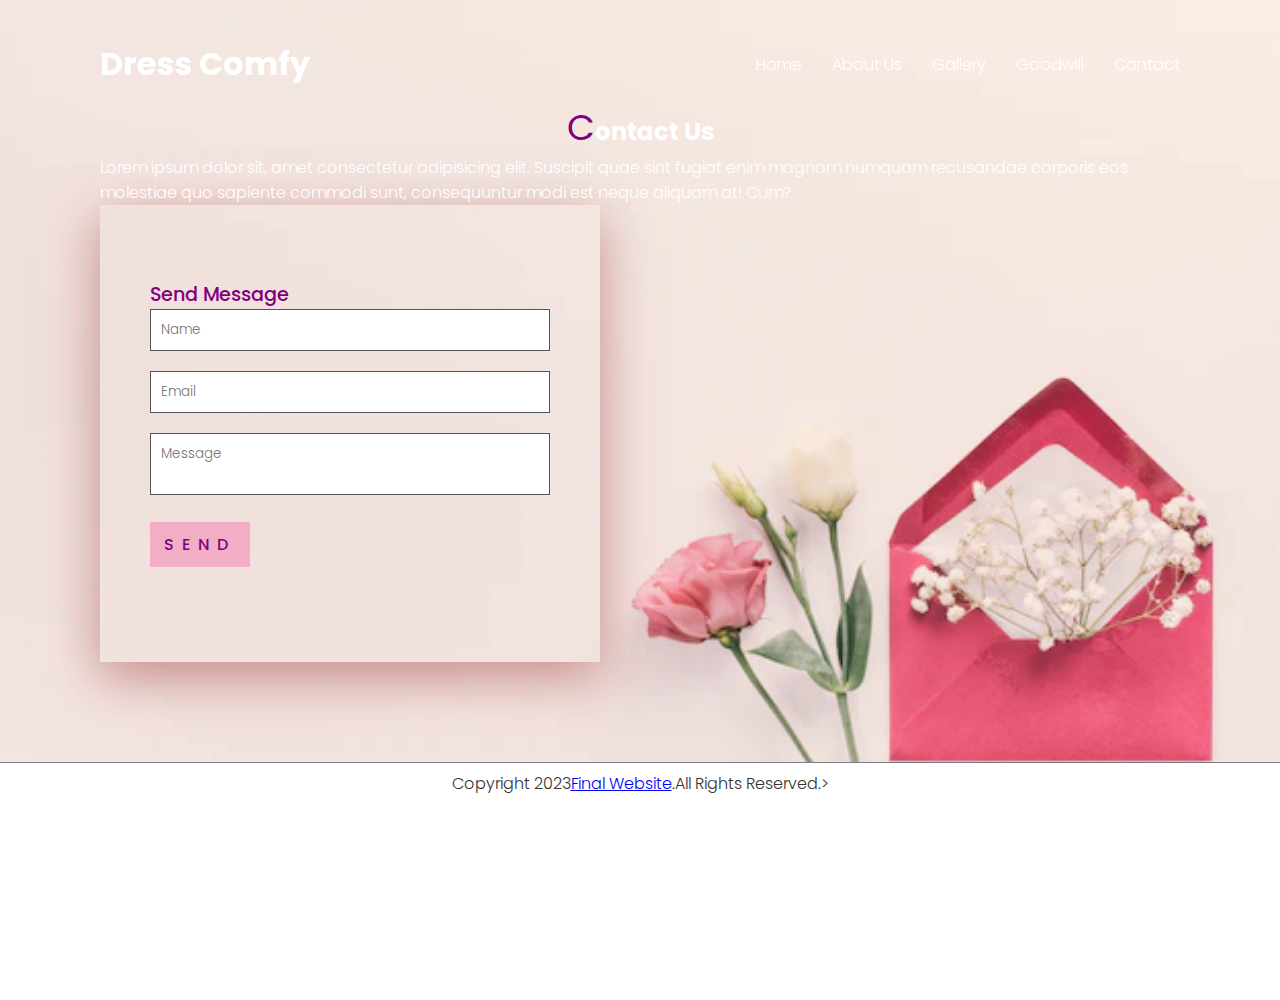
==== contact.html @ 8d46c1ac "Files Added and Modified" ====
<!DOCTYPE html>
<html lang="en">
<head>
    <meta charset="UTF-8">
    <meta http-equiv="X-UA-Compatible" content="IE=edge">
    <meta name="viewport" content="width=device-width, initial-scale=1.0">
    <title>Dressing Website</title>
    <link rel="stylesheet" href="styles.css"> 
</head>
<body>
  
    <header>
        <a href="#" class="logo">Dress Comfy</a>
       
        <nav>
        <ul class="navigation">
          <li><a href="file:///C:/Users/Admin/Desktop/Website/index.html">Home</a></li>
          <li><a href="#About"><span>A</span>bout Us</a></li>
          <li><a href="#gallery">Gallery</a></li>
          <li><a href="#Goodwill">Goodwill</a></li>
          <li><a href="#contact">Contact</a></li>
        </ul>
      </nav>
        
      </header>
      
    <section class="contact" id="contact">
        <div class="title white">
          <h2 class="titleText"><span>C</span>ontact Us</h2>
          <p>Lorem ipsum dolor sit, amet consectetur adipisicing elit. Suscipit quae sint fugiat enim magnam numquam recusandae corporis eos molestiae quo sapiente commodi sunt, consequuntur modi est neque aliquam at! Cum?</p>
        </div>
        <div class="contactForm">
        <h3>Send Message</h3>
        <div class="inputBox">
          <input type="text" placeholder="Name">
        </div>
        <div class="inputBox">
          <input type="text" placeholder="Email">
        </div>
        <div class="inputBox">
          <textarea placeholder="Message"></textarea>
        </div>
        <div class="inputBox">
          <input type="submit" value="Send"></textarea>
        </div>
      </div>
        </div>
      </section>
      <div class="copyrightText">
        <p>Copyright 2023<a href="#">Final Website</a>.All Rights Reserved.></p>
      </div>
    
    
    
      <script type="text/javascript">
        window.addEventListener("scroll",function(){
          const header = document.querySelector("header");
          header.classList.toggle("sticky",window.scrollY>0)
        })
      </script>
    
    </body>
    </html>
---- styles.css ----
@import url("https://fonts.googleapis.com/css?family=Poppins:200,300,400,500,600,700,800,900&display=swap");
*{

  margin:0;
  padding:0;
  box-sizing: border-box;
  font-family: "Poppins",sans-serif;
  scroll-behavior: smooth;
}
p
{
font-weight: 300;
color:black;
}
body
{
    min-height: 1000px;

}
.index{
    position:relative;
    width:100%;
    min-height:100vh;
    display:flex;
    justify-content: center;
    align-items: center;
    background:url(bg_image.jpg);
    background-size: cover;
}
.index .content
{
    max-width: 900px;
    text-align:center;
}
.index .content h2
{
    font-size: 4em;
    color:purple;
}
.btn{
    font: 1em;
    color:aliceblue;
    background:green;
    display:inline-block;
    padding:10px 30px;
    margin-top: 20px;
    text-transform: uppercase;
    text-decoration:none;
    letter-spacing:2px;
    transition: 0.5s;
}
.btn:hover
{
letter-spacing: 6px;
}
header
{position:fixed;
    top:0;
    left:0;
    width:100%;
    padding:40px 100px;
    z-index: 10000;
    display:flex;
    justify-content: space-between;
    align-items: center;
    transition: 0.5s;

}
header.sticky
{
    background:#fff;
    padding: 10px 100px;
    box-shadow: 0 5px 20px rgba(0,0,0,0.5);
}
header .logo
{
    color:#fff;
    font-weight: 700;
    font-size:2em;
    text-decoration:none;
}
header.sticky .logo
{
    color:#111;
}
header .navigation
{
    position:relative;
    display:flex;
}
header .navigation li
{
    list-style: none;
    margin-left: 30px;
}
header .navigation li a
{
    text-decoration:none;
    color:white;
    font-weight: 300;
}
header.sticky .navigation li a
{
    color:#111;
}
header .navigation li a:hover
{
    color:purple;
}
section
{
    padding:100px
}
.row
{
    position:relative;
    width:100%;
    display:flex;
    justify-content: space-between;

}
.row .col50
{
position: relative;
}
.titleText span
{
    color:purple;
    font-size: 1.5em;
    font-weight: 400;
}
.row .col50 .imgBx
{
    position:relative;
    width:100;
    min-height:300px;
}
.title
{
    width: 100%;
    display:flex;
    justify-content:center;
    align-items: center;
    flex-direction:column;

}
.gallery .content
{
    display:flex;
    justify-content: center;
    flex-direction: row-reverse;
    flex-wrap:wrap;
    margin-top: 40px;
}
.gallery .content .box
{
    width: 340px;
    margin:20px;
    border: 15px solid plum;
    box-shadow:0 5px 35px rgba(136, 55, 55, 0.08)
}
.gallery .content .box .imgBx
{
    position:relative;
    width:100%;
    height:300px;
}
.gallery .content .box .imgBx img
{
    position:absolute;
    top:0;
    left:0;
    width:100%;
    height:100%;
    object-fit: cover;
}
.Goodwill
{
    background:url(bg_image2.webp);
    background-size: cover;
}
.white .titleText,
.white p
{
    color:#fff;
}
.Goodwill .content
{
    display:flex;
    justify-content: center;
    flex-wrap: wrap;
    flex-direction:row-reverse;
    margin-top: 40px;
}
.Goodwill .content .box
{
    width:340px;
    margin:20px;
    padding:40px;
    background:plum;
    display:flex;
    justify-content:center;
    align-items: center;
    flex-direction: column;

}
.Goodwill .content .box .imgBx
{
    position:relative;
    width:80px;
    height:80px;
    margin-bottom: 20px;
    border-radius: 50%;
    overflow:hidden;
}
.Goodwill .content .box .imgBx img
{
    position:absolute;
    top:0;
    left:0;
    width:100%;
    height:100%;
    object-fit:cover;
}
.Goodwill .content .box .text
{
    text-align: center;
}
.Goodwill .content .box .text p
{
    color:#666;
    font-style:italic;
}
.Goodwill .content .box .text h3
{
    margin-top: 20px;
    color:#111;
    font-size:1em;
    color:rgb(104, 27, 104);
    font-weight:600;
}
.contact
{
    background:url(bg_image3.webp);
    background-size:cover;
}
.contactForm
{
    padding: 75px 50px;
    box-shadow:0 15px 50px #9c343480;
    max-width: 500px;

}
.contactForm h3
{
    color:purple;
    font-size: 1.2em;
    margin: bottom 20px;
    font-weight:500;
}
.contactForm .inputBox
{
    position:relative;
    width:100%;
    margin-bottom:20px;
   
}
.contactForm .inputBox input,
.contactForm .inputBox textarea
{
    width:100%;
    border:1px solid#555;
    padding:10px;
    color:rgb(95, 12, 95);
    font: size 17px;
    font-weight:300;
    resize:none;

}
.contactForm .inputBox input[type="submit"]
{
    font-size:1em;
    color:purple;
    background:rgb(241, 174, 197);
    display:inline-block;
    text-transform: uppercase;
    letter-spacing:0.5em;
    transition:0.5s;
    max-width: 100px;
    font-weight: 500;
    border:none;
    cursor:pointer;
}
.copyrightText
{
    padding:8px 40px;
    border-top:1px solid rgba(0,0,0,0.5);
    text-align:center;
}
.copyrightText p
{
    color:#333;
}
.copyrightText a
{
    color:blue;
}
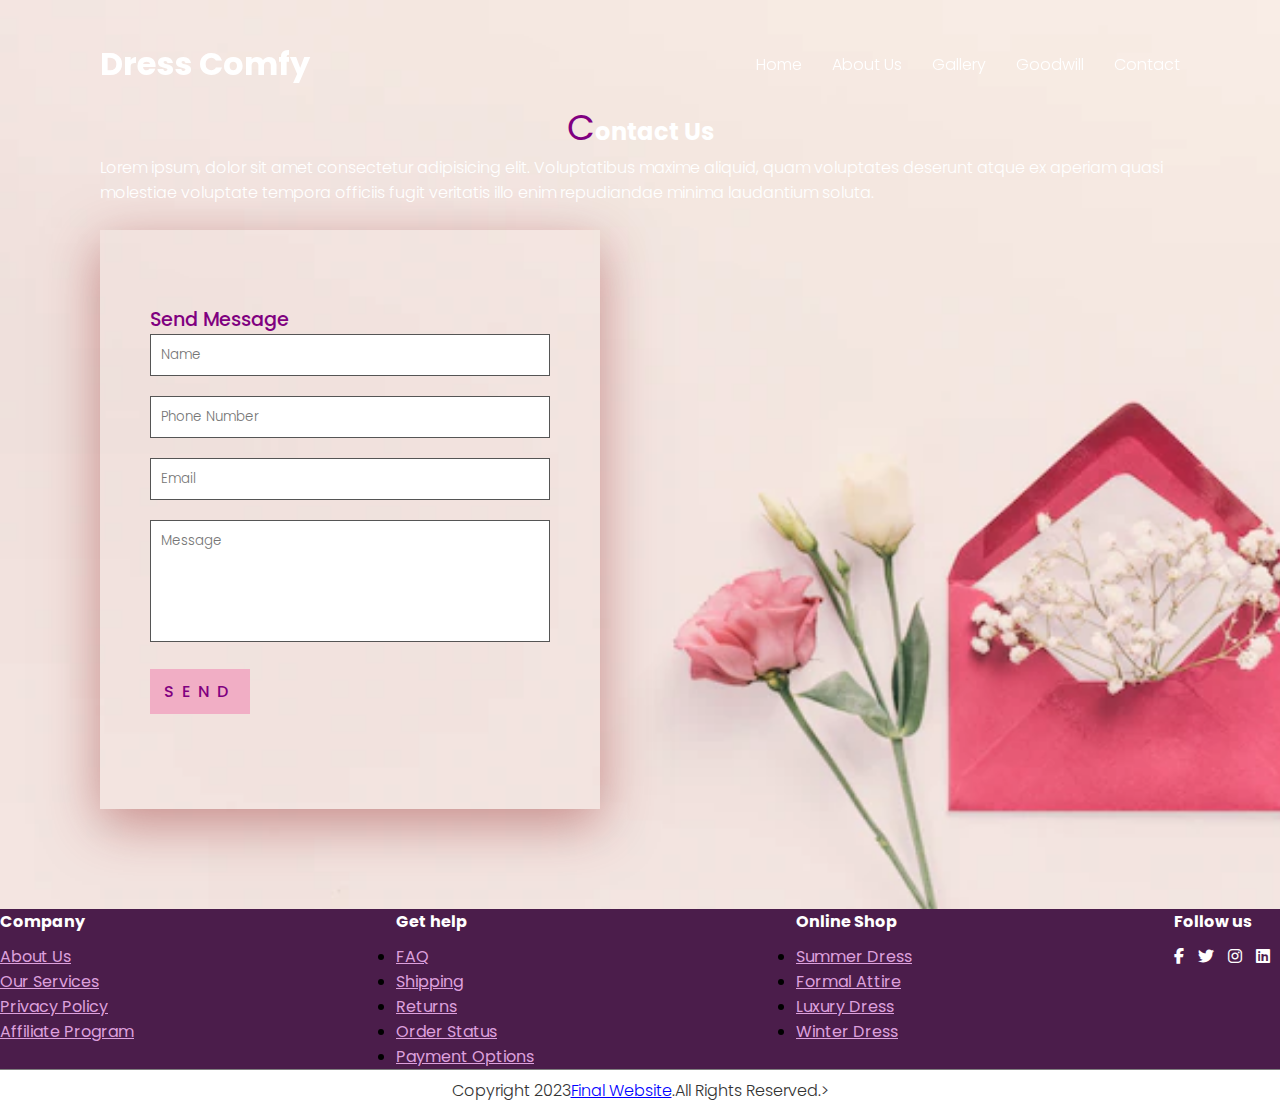
==== commit e7c3d532: "Files added and modified." ====
--- a/contact.html
+++ b/contact.html
@@ -4,8 +4,9 @@
     <meta charset="UTF-8">
     <meta http-equiv="X-UA-Compatible" content="IE=edge">
     <meta name="viewport" content="width=device-width, initial-scale=1.0">
-    <title>Dressing Website</title>
+    <title>Contact Page</title>
     <link rel="stylesheet" href="styles.css"> 
+    <link rel="Stylesheet" href="https://cdnjs.cloudflare.com/ajax/libs/font-awesome/6.4.0/css/all.min.css">
 </head>
 <body>
   
@@ -14,11 +15,12 @@
        
         <nav>
         <ul class="navigation">
-          <li><a href="file:///C:/Users/Admin/Desktop/Website/index.html">Home</a></li>
-          <li><a href="#About"><span>A</span>bout Us</a></li>
-          <li><a href="#gallery">Gallery</a></li>
-          <li><a href="#Goodwill">Goodwill</a></li>
-          <li><a href="#contact">Contact</a></li>
+          <li><a href="file:///C:/Users/Admin/Desktop/itassessement2023/index.html">Home</a></li>
+          <li><a href="file:///C:/Users/Admin/Desktop/itassessement2023/about.html"><span>A</span>bout Us</a></li>
+          <li><a href="file:///C:/Users/Admin/Desktop/itassessement2023/gallery.html">Gallery</a></li>
+          <li><a href="file:///C:/Users/Admin/Desktop/itassessement2023/goodwill.html">Goodwill</a></li>
+          <li><a href="file:///C:/Users/Admin/Desktop/itassessement2023/contact.html">Contact</a></li>
+
         </ul>
       </nav>
         
@@ -27,29 +29,102 @@
     <section class="contact" id="contact">
         <div class="title white">
           <h2 class="titleText"><span>C</span>ontact Us</h2>
-          <p>Lorem ipsum dolor sit, amet consectetur adipisicing elit. Suscipit quae sint fugiat enim magnam numquam recusandae corporis eos molestiae quo sapiente commodi sunt, consequuntur modi est neque aliquam at! Cum?</p>
+          <p>Lorem ipsum, dolor sit amet consectetur adipisicing elit. Voluptatibus maxime aliquid, quam voluptates deserunt atque ex aperiam quasi molestiae voluptate tempora officiis fugit veritatis illo enim repudiandae minima laudantium soluta.</p>
+       
         </div>
+        <br>
+        <form method="get" action="url">
         <div class="contactForm">
         <h3>Send Message</h3>
+
         <div class="inputBox">
-          <input type="text" placeholder="Name">
+          <input type="text" placeholder="Name" id="contact-name" onkeyup="validateName()">
+          <span id="name-error"></span>
         </div>
+
         <div class="inputBox">
-          <input type="text" placeholder="Email">
+          <input type="text" placeholder="Phone Number" id="contact-number" onkeyup="validatePhone()">
+          <span id="phone-error"></span>
         </div>
+
         <div class="inputBox">
-          <textarea placeholder="Message"></textarea>
+          <input type="text" placeholder="Email" id="contact-Email" onkeyup="validateEmail()">
+          <span id="Email-error"></span>
         </div>
+
         <div class="inputBox">
-          <input type="submit" value="Send"></textarea>
+          <textarea rows="5" placeholder="Message" id="contact-message" onkeyup="validateMessage()"></textarea>
+          <span id="message-error"></span>
         </div>
+
+        <div class="inputBox">
+          <input type="button" value="Send" onclick="return validateForm()">
+          <span id="submit-error"></span>
+        </div>
+
       </div>
         </div>
+      </form>
       </section>
+    
+     
+
+      <footer class="footer">
+        <div class="container">
+          <div class="row">
+          
+            <div class="footer-col">
+              <h4>Company</h4>
+                <ul>
+                  <li><a href="#">About Us</a></li>
+                  <li><a href="#">Our Services</a></li>
+                  <li><a href="#">Privacy Policy</a></li>
+                  <li><a href="#">Affiliate Program</a></li>
+                </ul>
+             </div>
+             
+             <div class="footer-col">
+              <h4>Get help</h4>
+                <ul>
+                  <li><a href="#">FAQ</a></li>
+                  <li><a href="#">Shipping</a></li>
+                  <li><a href="#">Returns</a></li>
+                  <li><a href="#">Order Status</a></li>
+                  <li><a href="#">Payment Options</a></li>
+                  
+                </ul>
+             </div>
+
+             <div class="footer-col">
+              <h4>Online Shop</h4>
+                <ul>
+                  <li><a href="#">Summer Dress</a></li>
+                  <li><a href="#">Formal Attire</a></li>
+                  <li><a href="#">Luxury Dress</a></li>
+                  <li><a href="#">Winter Dress</a></li>
+                </ul>
+             </div>
+
+             <div class="footer-col">
+              <h4>Follow us</h4>
+            
+                <div class="social-links">
+                  <a href="#"><i class="fab fa-facebook-f"></i></a>
+                  <a href="#"><i class="fab fa-twitter"></i></a>
+                  <a href="#"><i class="fab fa-instagram"></i></a>
+                  <a href="#"><i class="fab fa-linkedin"></i></a>
+                </div>
+             </div>
+
+          </div>
+        </div>
+      </footer>
+
       <div class="copyrightText">
         <p>Copyright 2023<a href="#">Final Website</a>.All Rights Reserved.></p>
       </div>
-    
+      
+      <script src="web.js"></script>
     
     
       <script type="text/javascript">
--- a/styles.css
+++ b/styles.css
@@ -15,6 +15,7 @@
 body
 {
     min-height: 1000px;
+    max-width: 1320px;
 
 }
 .index{
@@ -109,8 +110,11 @@
 }
 section
 {
-    padding:100px
-}
+    padding:100px;
+}
+
+
+
 .row
 {
     position:relative;
@@ -135,6 +139,10 @@
     width:100;
     min-height:300px;
 }
+.table{
+padding-top:0px;
+}
+
 .title
 {
     width: 100%;
@@ -144,6 +152,7 @@
     flex-direction:column;
 
 }
+
 .gallery .content
 {
     display:flex;
@@ -277,7 +286,7 @@
     resize:none;
 
 }
-.contactForm .inputBox input[type="submit"]
+.contactForm .inputBox input[type="button"]
 {
     font-size:1em;
     color:purple;
@@ -291,6 +300,15 @@
     border:none;
     cursor:pointer;
 }
+
+.inputBox span
+{
+    position:absolute;
+    bottom:12px;
+    right:17px;
+    color:red;
+}
+
 .copyrightText
 {
     padding:8px 40px;
@@ -305,7 +323,34 @@
 {
     color:blue;
 }
-
-
-
-
+.footer
+{
+    background-color: rgb(75, 29, 75);
+}
+.footer-col h4
+{
+    margin:0 10px 10px 0;
+    color:white;
+}
+.footer-col ul li a
+{
+    color:plum;
+}
+
+.footer-col ul li a:hover
+{
+    color:#fff;
+}
+.footer-col .social-links a
+{
+    margin:0 10px 10px 0;
+    color:#fff;
+}
+.footer-col .social-links a:hover
+{
+    color:blue;
+}
+
+
+
+
